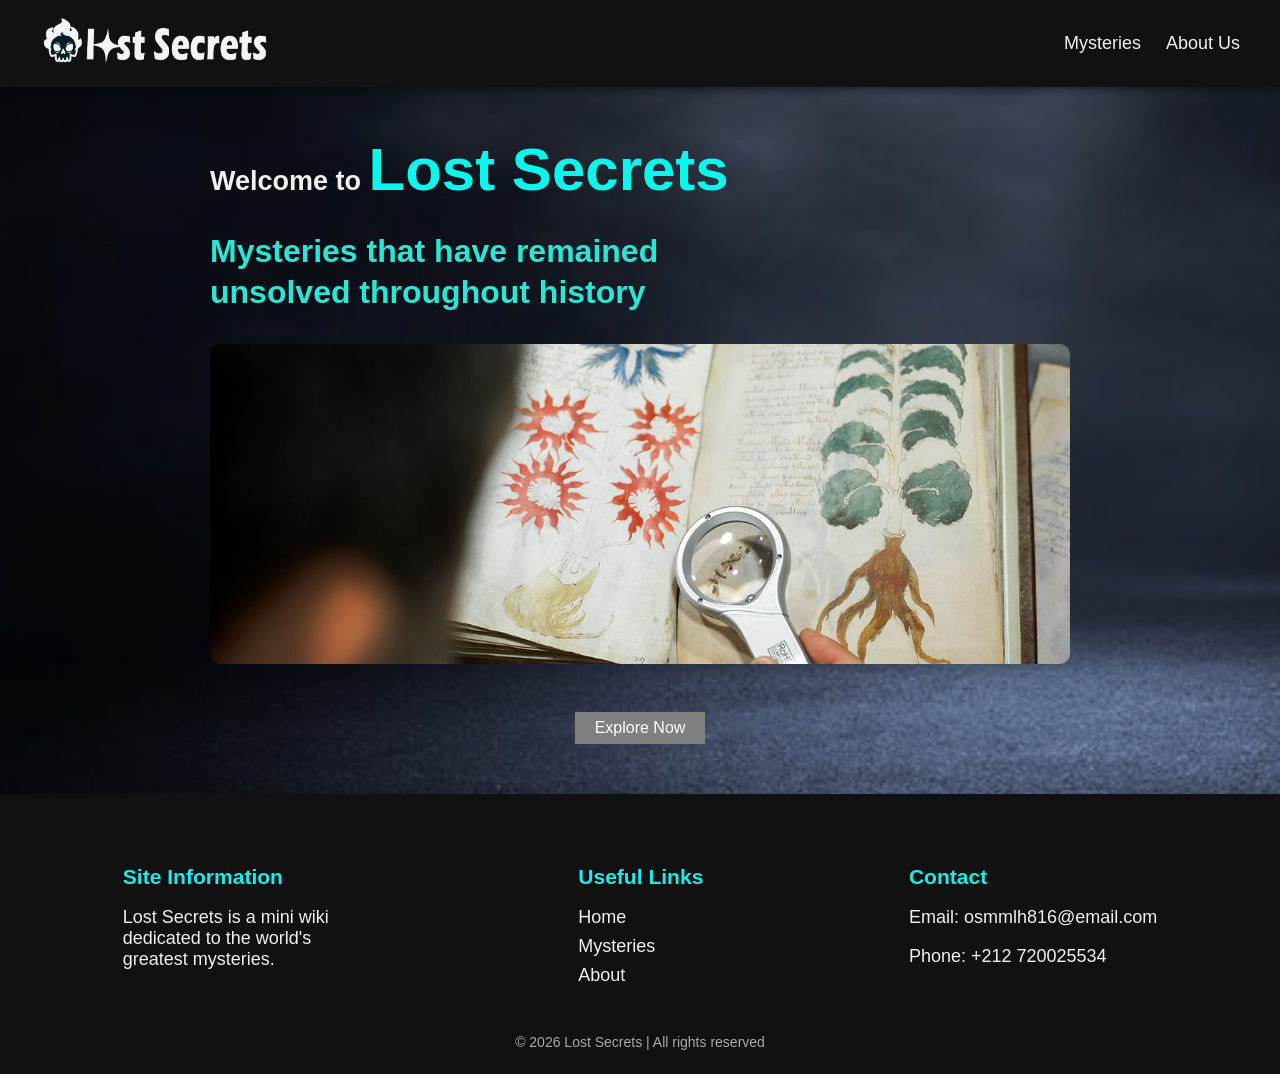
==== index.html @ 4e6f9c8c "Initial commit" ====
<!doctype html>
<html lang="en">
  <head>
    <meta charset="UTF-8" />
    <meta name="viewport" content="width=device-width, initial-scale=1.0" />
    <title>Lost Secrets - Home</title>
    <link rel="stylesheet" href="style.css" />
  </head>
  <!-- NAVBAR -->
  <nav class="navbar">
    <div class="nav-logo">
      <a href="index.html">
        <img src="images/Logo -01.png" alt="Lost Secrets Logo" width="230" />
      </a>
    </div>
    <ul class="nav-links">
      <li><a href="mystery.html">Mysteries</a></li>

      <li><a href="aboutus.html">About Us</a></li>
    </ul>
  </nav>
  <!-- HERO SECTION -->
  <section class="hero">
    <div class="hero-text">
      <h2>
        Welcome to
        <span style="font-size: 60px; color: #0bf7eb">Lost Secrets</span>
      </h2>
      <h1>Mysteries that have remained unsolved throughout history</h1>
    </div>

    <div class="hero-image">
      <img src="images/hero.jpg" alt="UFO sighting at night" />
    </div>
  </section>
  <body>
    <div class="content">
      <a href="mystery.html" class="btn-explore">Explore Now</a>
    </div>
  </body>

  <footer class="footer">
    <div class="footer-container">
      <div class="footer-section">
        <h3>Site Information</h3>
        <p>
          Lost Secrets is a mini wiki dedicated to the world's greatest
          mysteries.
        </p>
      </div>

      <div class="footer-section">
        <h3>Useful Links</h3>
        <ul>
          <li><a href="index.html">Home</a></li>
          <li><a href="mystery.html">Mysteries</a></li>
          <li><a href="about.html">About</a></li>
        </ul>
      </div>

      <div class="footer-section">
        <h3>Contact</h3>
        <p>Email: osmmlh816@email.com</p>
        <p>Phone: +212 720025534</p>
      </div>
    </div>

    <p class="footer-bottom">© 2026 Lost Secrets | All rights reserved</p>
  </footer>
</html>
---- style.css ----
/* General Styles */
body {
  background-image: url(images/background.jpg);
  background-repeat: no-repeat;
  background-size: cover;
  background-attachment: fixed;
  font-family: "Segoe UI", Tahoma, Geneva, Verdana, sans-serif;
  background-color: #0f0f0f;
  color: #f0f0f0;
  margin: 0;
  padding: 0;
  font-size: large;
}

/* Header */
header {
  background-color: #1a1a1a;
  padding: 20px;
  text-align: center;
}

header h1 {
  margin: 0;
  color: white;
}

/* Navbar */
.navbar {
  display: flex;
  justify-content: space-between;
  align-items: center;
  background-color: #111;
  padding: 15px 40px;
  box-shadow: 0 2px 10px rgba(0, 0, 0, 0.5);
}

/* Logo */
.logo {
  color: #ffcc00;
  font-size: 22px;
  font-weight: bold;
}

/* Nav Links */
.nav-links {
  list-style: none;
  display: flex;
  gap: 25px;
}

.nav-links li {
  display: inline;
}

.nav-links a {
  text-decoration: none;
  color: #f0f0f0;
  font-weight: 500;
  position: relative;
  transition: 0.3s;
}

/* Hover effect (underline animation) */
.nav-links a::after {
  content: "";
  position: absolute;
  width: 0%;
  height: 2px;
  background: #ffcc00;
  left: 0;
  bottom: -5px;
  transition: 0.3s;
}

.nav-links a:hover {
  color: #ffcc00;
}

.nav-links a:hover::after {
  width: 100%;
}
/* Main Content */
.content {
  max-width: 800px;
  margin: 40px auto;
  text-align: center;
}

/* Mystery Items */
.mystery-item {
  background-color: #1a1a1a;
  padding: 20px;
  margin-bottom: 20px;
  border-left: 5px solid #ffcc00;
}

.mystery-item h3 {
  margin-top: 0;
  color: #ffcc00;
}

/* Mystery Images */
.mystery-item img {
  display: block;
  margin: 0 auto 15px auto; /* center + space below */
  width: 400px; /* small size */
  border-radius: 10px;
}
/* =====================
   HERO SECTION
   ===================== */
.hero {
  max-width: 860px;
  margin: 48px auto;
  padding: 0 24px;
}

.hero-text {
  margin-bottom: 28px;
}

.hero-text h1 {
  font-size: 2rem;
  font-weight: 700;
  color: rgb(42, 230, 214);
  line-height: 1.3;
  max-width: 520px;
  margin-bottom: 30px;
}

.hero-text p {
  font-size: 0.95rem;
  color: var(--text-light);
  margin-bottom: 20px;
}
.btn-explore {
  display: inline-block;
  background-color: gray;
  color: white;
  text-decoration: none;
  padding: 7px 20px;

  font-size: 1rem;
  transition: background-color 0.2s ease;
}

.btn-explore:hover {
  background-color: #29bde2;
}

/* =====================
   HERO IMAGE
   ===================== */
.hero-image {
  width: 100%;
  border-radius: 10px;
  overflow: hidden;
  border: 3px solid var(--nav-bg);
}

.hero-image img {
  width: 100%;
  height: 320px;
  object-fit: cover;
  display: block;
}

.hero1-image {
  width: 100%;
  border-radius: 10px;
  overflow: hidden;
  border: 3px solid var(--nav-bg);
}

.hero1-image img {
  width: 100%;
  height: 320px;
  object-fit: cover;
  display: block;
}
/* Footer */
.footer {
  background-color: #111;
  color: #f0f0f0;
  padding: 40px 20px 10px;
  margin-top: 50px;
}

/* Container */
.footer-container {
  display: flex;
  justify-content: space-around;
  flex-wrap: wrap;
}

/* Sections */
.footer-section {
  max-width: 250px;
  margin: 10px;
}

.footer-section h3 {
  color: #1aebeb;
  margin-bottom: 10px;
}

/* Links */
.footer-section ul {
  list-style: none;
  padding: 0;
}

.footer-section ul li {
  margin-bottom: 8px;
}

.footer-section a {
  color: #f0f0f0;
  text-decoration: none;
}

.footer-section a:hover {
  color: #ffcc00;
}

/* Bottom text */
.footer-bottom {
  text-align: center;
  margin-top: 20px;
  font-size: 14px;
  color: #aaa;
}
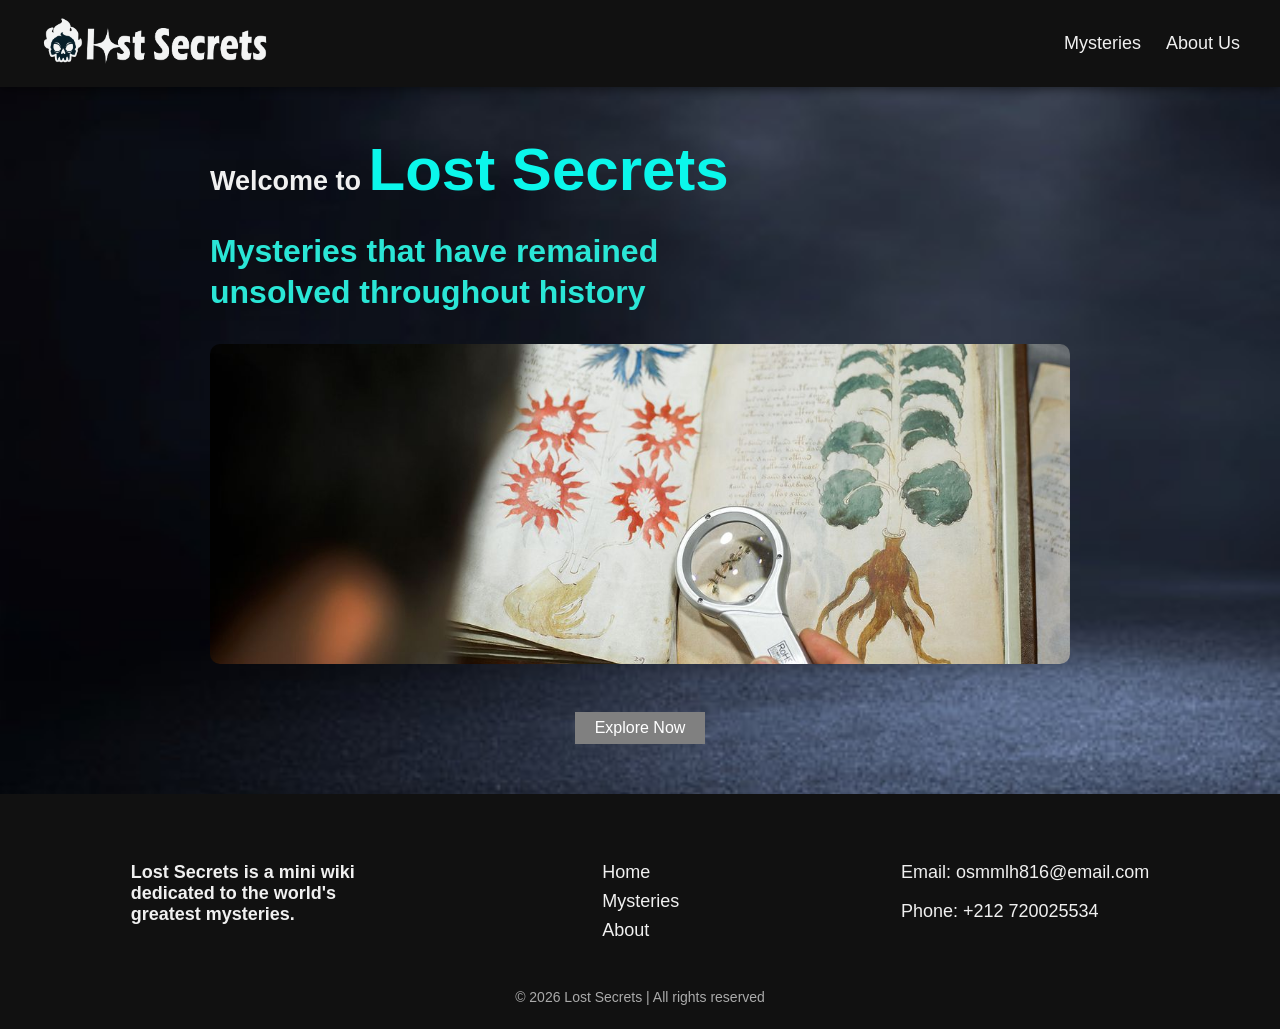
==== commit f41c0e27: "Footer h3 removed and make the site information text Strong" ====
--- a/index.html
+++ b/index.html
@@ -4,6 +4,7 @@
     <meta charset="UTF-8" />
     <meta name="viewport" content="width=device-width, initial-scale=1.0" />
     <title>Lost Secrets - Home</title>
+    <link rel="icon" type="image/png" href="images/window logo-01.png" />
     <link rel="stylesheet" href="style.css" />
   </head>
   <!-- NAVBAR -->
@@ -42,15 +43,15 @@
   <footer class="footer">
     <div class="footer-container">
       <div class="footer-section">
-        <h3>Site Information</h3>
         <p>
-          Lost Secrets is a mini wiki dedicated to the world's greatest
-          mysteries.
+          <strong
+            >Lost Secrets is a mini wiki dedicated to the world's greatest
+            mysteries.</strong
+          >
         </p>
       </div>
 
       <div class="footer-section">
-        <h3>Useful Links</h3>
         <ul>
           <li><a href="index.html">Home</a></li>
           <li><a href="mystery.html">Mysteries</a></li>
@@ -59,7 +60,6 @@
       </div>
 
       <div class="footer-section">
-        <h3>Contact</h3>
         <p>Email: osmmlh816@email.com</p>
         <p>Phone: +212 720025534</p>
       </div>
--- a/style.css
+++ b/style.css
@@ -12,18 +12,6 @@
   font-size: large;
 }
 
-/* Header */
-header {
-  background-color: #1a1a1a;
-  padding: 20px;
-  text-align: center;
-}
-
-header h1 {
-  margin: 0;
-  color: white;
-}
-
 /* Navbar */
 .navbar {
   display: flex;
@@ -32,13 +20,6 @@
   background-color: #111;
   padding: 15px 40px;
   box-shadow: 0 2px 10px rgba(0, 0, 0, 0.5);
-}
-
-/* Logo */
-.logo {
-  color: #ffcc00;
-  font-size: 22px;
-  font-weight: bold;
 }
 
 /* Nav Links */
@@ -60,25 +41,6 @@
   transition: 0.3s;
 }
 
-/* Hover effect (underline animation) */
-.nav-links a::after {
-  content: "";
-  position: absolute;
-  width: 0%;
-  height: 2px;
-  background: #ffcc00;
-  left: 0;
-  bottom: -5px;
-  transition: 0.3s;
-}
-
-.nav-links a:hover {
-  color: #ffcc00;
-}
-
-.nav-links a:hover::after {
-  width: 100%;
-}
 /* Main Content */
 .content {
   max-width: 800px;
@@ -102,8 +64,8 @@
 /* Mystery Images */
 .mystery-item img {
   display: block;
-  margin: 0 auto 15px auto; /* center + space below */
-  width: 400px; /* small size */
+  margin: 0 auto 15px auto;
+  width: 400px;
   border-radius: 10px;
 }
 /* =====================
@@ -141,7 +103,6 @@
   padding: 7px 20px;
 
   font-size: 1rem;
-  transition: background-color 0.2s ease;
 }
 
 .btn-explore:hover {
@@ -155,7 +116,6 @@
   width: 100%;
   border-radius: 10px;
   overflow: hidden;
-  border: 3px solid var(--nav-bg);
 }
 
 .hero-image img {
@@ -165,19 +125,6 @@
   display: block;
 }
 
-.hero1-image {
-  width: 100%;
-  border-radius: 10px;
-  overflow: hidden;
-  border: 3px solid var(--nav-bg);
-}
-
-.hero1-image img {
-  width: 100%;
-  height: 320px;
-  object-fit: cover;
-  display: block;
-}
 /* Footer */
 .footer {
   background-color: #111;
@@ -197,11 +144,6 @@
 .footer-section {
   max-width: 250px;
   margin: 10px;
-}
-
-.footer-section h3 {
-  color: #1aebeb;
-  margin-bottom: 10px;
 }
 
 /* Links */
